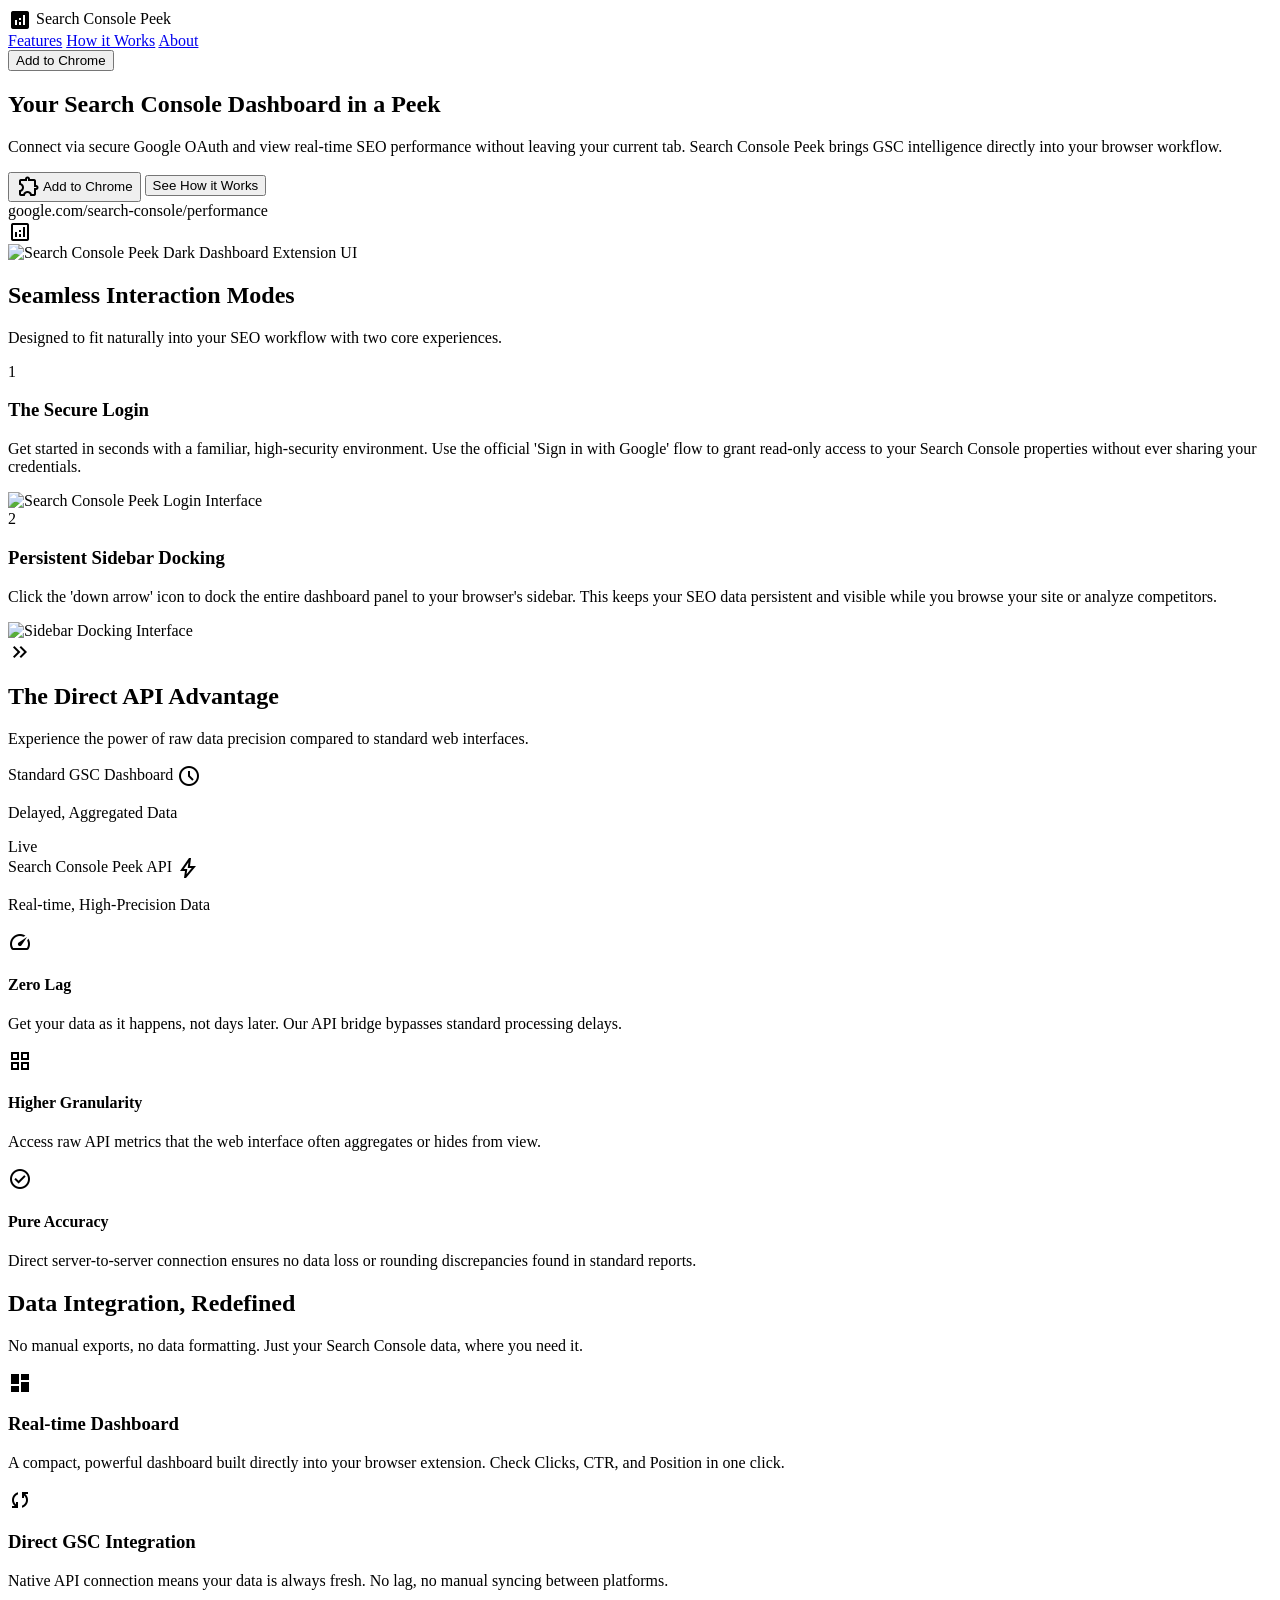
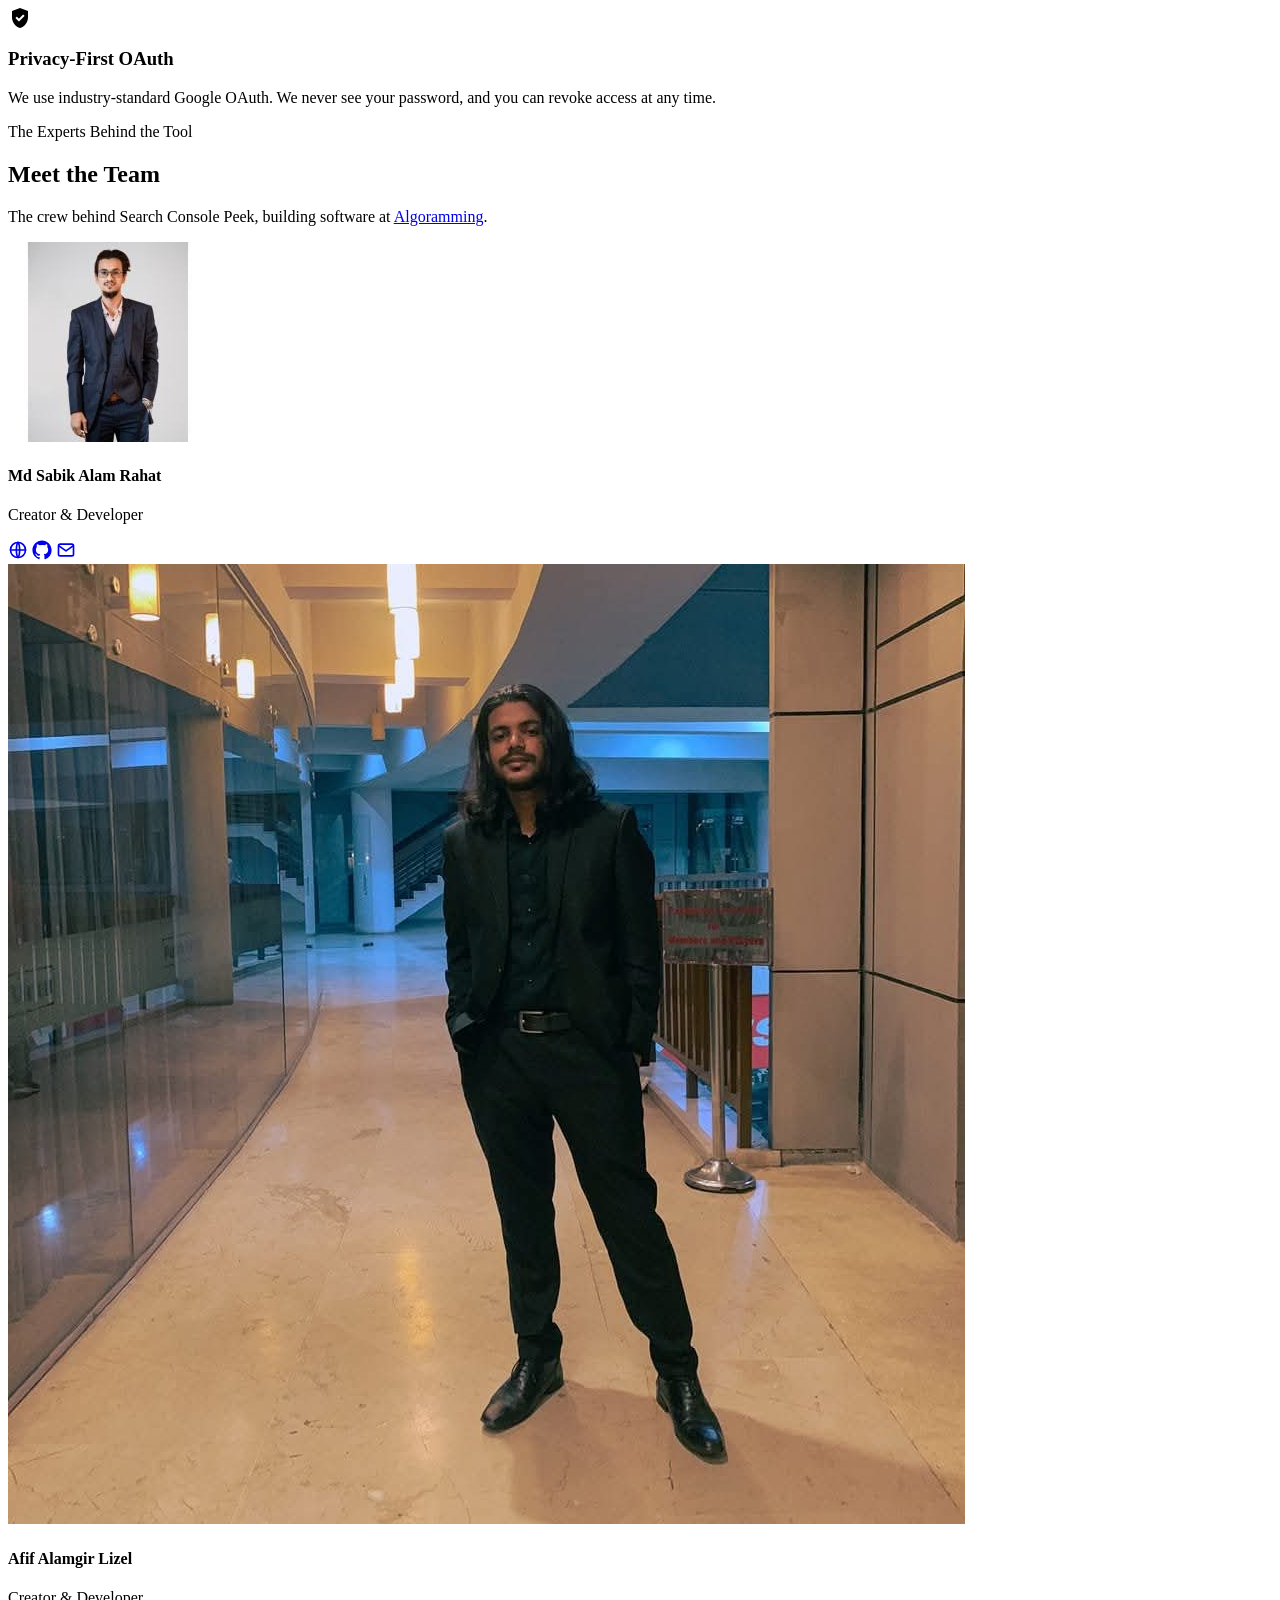
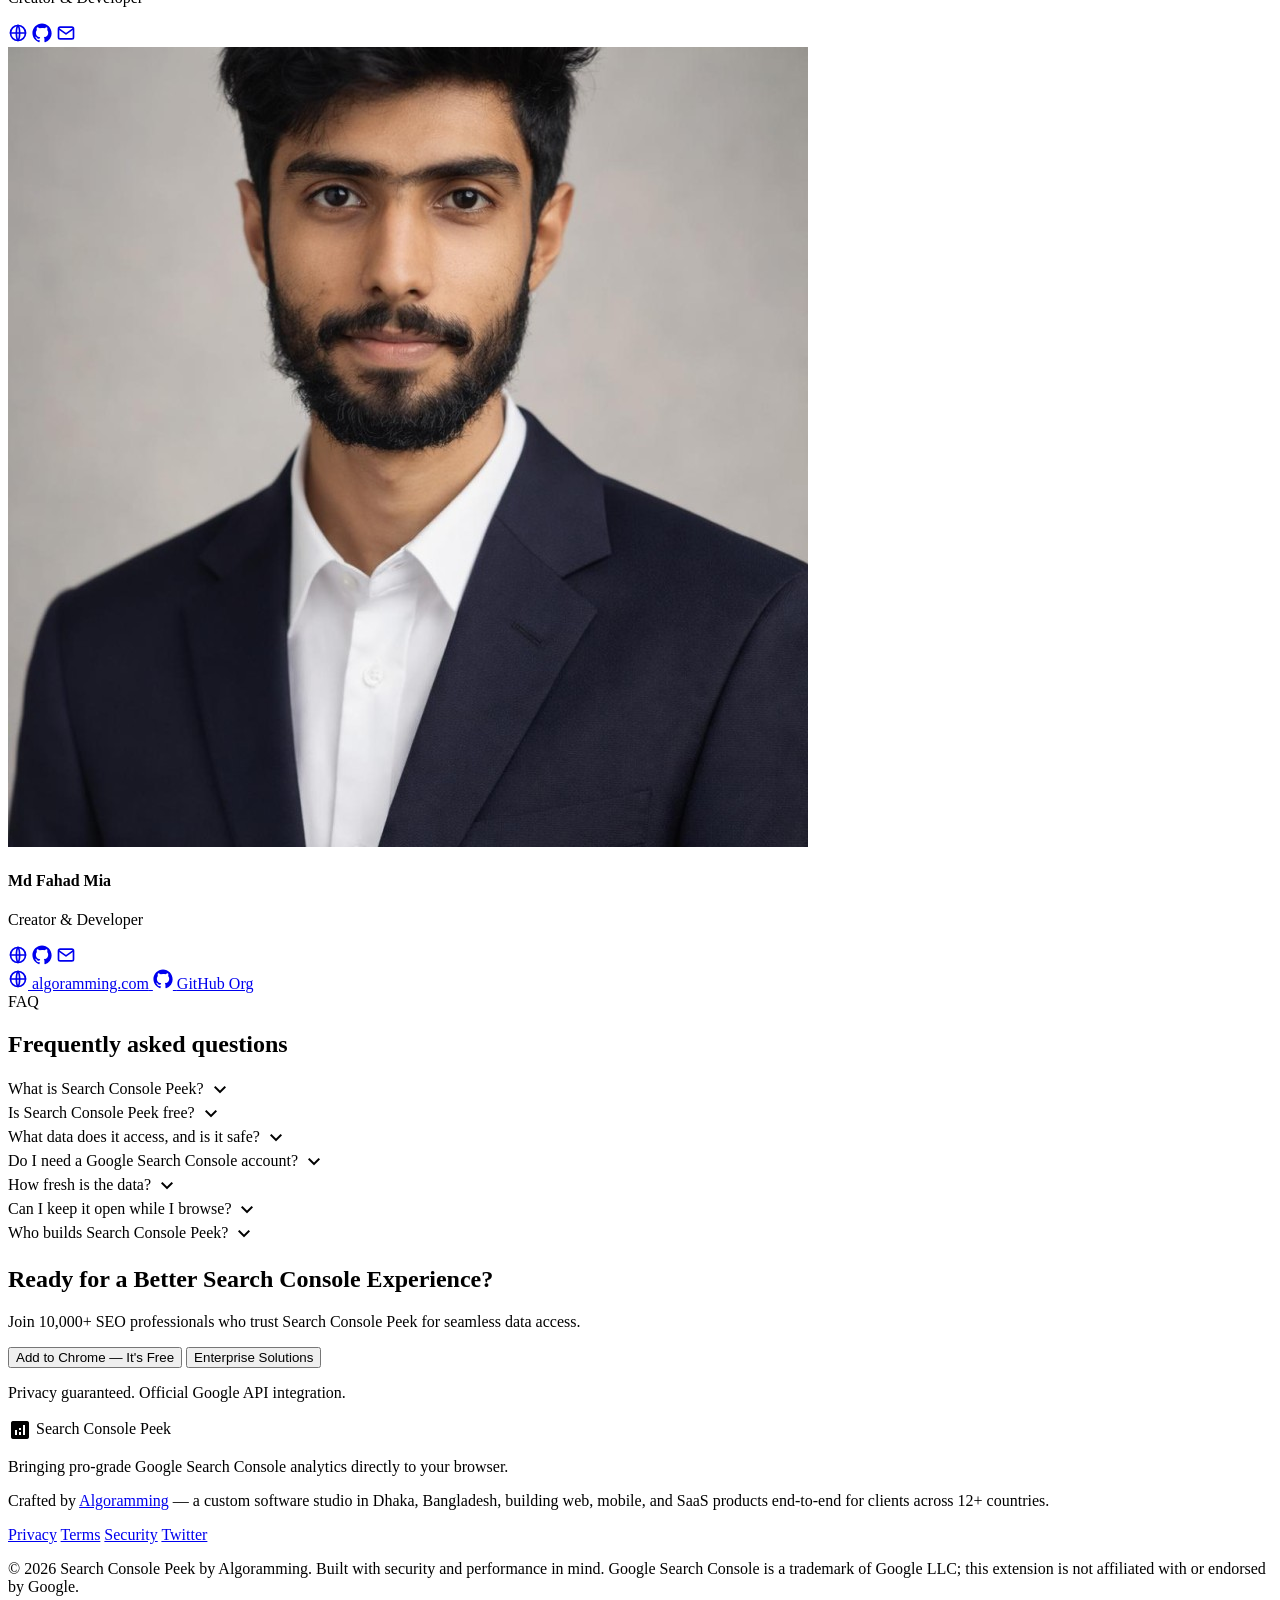
==== web/search-console-peek/index.html @ dc797713 "Add Privacy Policy and Terms & Conditions pages for Search Console Peek extension" ====
<!DOCTYPE html>

<html class="scroll-smooth" lang="en" style=""><head>
<meta charset="utf-8"/>
<meta content="width=device-width, initial-scale=1.0" name="viewport"/>
<title>Search Console Peek - Your SEO Dashboard in an Extension</title>
<link href="assets/favicon.svg" rel="icon" type="image/svg+xml"/>
<link href="assets/favicon.svg" rel="apple-touch-icon"/>

<!-- SEO / GEO: canonical/OG/@id use the production domain below -->
<meta name="description" content="Search Console Peek is a Chrome extension that shows your Google Search Console performance — top queries, pages, trends and period comparisons — in your browser toolbar, without opening Search Console. Built by Algoramming."/>
<meta name="author" content="Algoramming"/>
<link rel="canonical" href="https://extension.algoramming.com/search-console-peek/"/>

<!-- Open Graph -->
<meta property="og:type" content="website"/>
<meta property="og:site_name" content="Search Console Peek"/>
<meta property="og:title" content="Search Console Peek — Google Search Console in your toolbar"/>
<meta property="og:description" content="See your Google Search Console clicks, impressions, top queries, pages and trends — right from your browser, without the round trip. A Chrome extension by Algoramming."/>
<meta property="og:url" content="https://extension.algoramming.com/search-console-peek/"/>
<meta property="og:image" content="https://extension.algoramming.com/search-console-peek/assets/og-image.png"/>
<meta property="og:image:width" content="1200"/>
<meta property="og:image:height" content="630"/>
<meta property="og:image:alt" content="Search Console Peek — a Chrome extension by Algoramming"/>

<!-- Twitter -->
<meta name="twitter:card" content="summary_large_image"/>
<meta name="twitter:title" content="Search Console Peek — Google Search Console in your toolbar"/>
<meta name="twitter:description" content="See your Google Search Console performance right from your browser, without the round trip. A Chrome extension by Algoramming."/>
<meta name="twitter:image" content="https://extension.algoramming.com/search-console-peek/assets/og-image.png"/>

<!-- Structured data (schema.org) for SEO + AI/generative-engine understanding -->
<script type="application/ld+json">
{
  "@context": "https://schema.org",
  "@graph": [
    {
      "@type": "WebSite",
      "@id": "https://extension.algoramming.com/search-console-peek/#website",
      "url": "https://extension.algoramming.com/search-console-peek/",
      "name": "Search Console Peek",
      "description": "A Chrome extension that brings Google Search Console performance into your browser toolbar.",
      "publisher": { "@id": "https://algoramming.com/#organization" },
      "inLanguage": "en"
    },
    {
      "@type": "Organization",
      "@id": "https://algoramming.com/#organization",
      "name": "Algoramming",
      "alternateName": "Algoramming Software Agency",
      "url": "https://algoramming.com",
      "logo": "https://extension.algoramming.com/search-console-peek/assets/favicon.svg",
      "description": "Custom software development studio based in Dhaka, Bangladesh, building web, mobile and SaaS products end-to-end for clients across 12+ countries.",
      "email": "support@algoramming.com",
      "telephone": "+880-1400-629698",
      "foundingLocation": "Dhaka, Bangladesh",
      "areaServed": "Worldwide",
      "address": {
        "@type": "PostalAddress",
        "streetAddress": "House #12, Road #02, Merul Badda, Anandanagar",
        "addressLocality": "Dhaka",
        "postalCode": "1212",
        "addressCountry": "BD"
      },
      "contactPoint": {
        "@type": "ContactPoint",
        "contactType": "customer support",
        "email": "support@algoramming.com",
        "telephone": "+880-1400-629698",
        "areaServed": "Worldwide",
        "availableLanguage": ["en", "bn"]
      },
      "sameAs": ["https://github.com/algoramming", "https://algoramming.com"]
    },
    {
      "@type": "Person",
      "@id": "https://extension.algoramming.com/search-console-peek/#sabik",
      "name": "Md Sabik Alam Rahat",
      "jobTitle": "Creator & Developer",
      "url": "https://algoramming.com",
      "image": "https://extension.algoramming.com/search-console-peek/assets/rahat.png",
      "email": "rahat@algoramming.com",
      "worksFor": { "@id": "https://algoramming.com/#organization" },
      "sameAs": ["https://github.com/sabikrahat", "https://algoramming.com"]
    },
    {
      "@type": "Person",
      "@id": "https://extension.algoramming.com/search-console-peek/#afif",
      "name": "Afif Alamgir Lizel",
      "jobTitle": "Creator & Developer",
      "url": "https://www.afifalamgir.com/",
      "image": "https://extension.algoramming.com/search-console-peek/assets/afif.png",
      "email": "afif.alamgir@gmail.com",
      "worksFor": { "@id": "https://algoramming.com/#organization" },
      "sameAs": ["https://github.com/afif404", "https://www.afifalamgir.com/"]
    },
    {
      "@type": "Person",
      "@id": "https://extension.algoramming.com/search-console-peek/#fahad",
      "name": "Md Fahad Mia",
      "jobTitle": "Creator & Developer",
      "url": "https://fahad.oracrondigital.com",
      "image": "https://extension.algoramming.com/search-console-peek/assets/fahad.png",
      "email": "fahad.wp07@gmail.com",
      "worksFor": { "@id": "https://algoramming.com/#organization" },
      "sameAs": ["https://github.com/fahadewu", "https://fahad.oracrondigital.com"]
    },
    {
      "@type": "WebApplication",
      "@id": "https://extension.algoramming.com/search-console-peek/#app",
      "name": "Search Console Peek",
      "description": "A Chrome extension that shows your Google Search Console performance — clicks, impressions, CTR, position, top queries and pages, trends and period-over-period comparison — in a toolbar popup or Chrome's side panel, using read-only access to the official Search Console API.",
      "applicationCategory": "BrowserApplication",
      "operatingSystem": "Chrome",
      "browserRequirements": "Requires Google Chrome",
      "url": "https://extension.algoramming.com/search-console-peek/",
      "image": "https://extension.algoramming.com/search-console-peek/assets/og-image.png",
      "softwareVersion": "1.0.0",
      "offers": { "@type": "Offer", "price": "0", "priceCurrency": "USD" },
      "featureList": [
        "Top queries and pages",
        "Clicks, impressions, CTR and average position",
        "Performance trend over 7, 28 or 90 days",
        "Current-tab property auto-detection",
        "Period-over-period comparison",
        "Popup and side panel"
      ],
      "author": [
        { "@id": "https://extension.algoramming.com/search-console-peek/#sabik" },
        { "@id": "https://extension.algoramming.com/search-console-peek/#afif" },
        { "@id": "https://extension.algoramming.com/search-console-peek/#fahad" }
      ],
      "publisher": { "@id": "https://algoramming.com/#organization" },
      "isAccessibleForFree": true
    }
  ]
}
</script>

<link href="https://fonts.googleapis.com" rel="preconnect"/>
<link crossorigin="" href="https://fonts.gstatic.com" rel="preconnect"/>
<link href="https://fonts.googleapis.com/css2?family=Hanken+Grotesk:ital,wght@0,100..900;1,100..900&amp;display=swap" rel="stylesheet"/>
<link href="https://fonts.googleapis.com/css2?family=Material+Symbols+Outlined:wght,FILL@100..700,0..1&amp;display=swap" rel="stylesheet"/>
<script src="https://cdn.tailwindcss.com?plugins=forms,container-queries"></script>
<script id="tailwind-config">
      tailwind.config = {
        darkMode: "class",
        theme: {
          extend: {
            "colors": {
                    "primary-fixed": "#d8e2ff",
                    "surface-container-high": "#e5e8ee",
                    "tertiary-container": "#008939",
                    "on-tertiary-container": "#ffffff",
                    "tertiary": "#006d2c",
                    "surface-container-low": "#f1f4fa",
                    "primary-fixed-dim": "#adc7ff",
                    "outline-variant": "#c1c6d6",
                    "error-container": "#ffdad6",
                    "secondary-fixed-dim": "#aec7f5",
                    "tertiary-fixed-dim": "#6ddd81",
                    "on-tertiary-fixed-variant": "#005320",
                    "on-secondary-container": "#405880",
                    "inverse-surface": "#2d3135",
                    "on-error-container": "#93000a",
                    "inverse-on-surface": "#eef1f7",
                    "surface-container-highest": "#dfe3e8",
                    "on-surface-variant": "#414754",
                    "on-background": "#181c20",
                    "on-secondary-fixed-variant": "#2e476e",
                    "secondary-fixed": "#d6e3ff",
                    "surface-bright": "#f7f9ff",
                    "on-error": "#ffffff",
                    "on-primary-fixed-variant": "#004493",
                    "on-primary-container": "#ffffff",
                    "tertiary-fixed": "#89fa9b",
                    "on-tertiary": "#ffffff",
                    "surface": "#f7f9ff",
                    "on-secondary": "#ffffff",
                    "surface-container-lowest": "#ffffff",
                    "on-primary-fixed": "#001a41",
                    "primary-container": "#1a73e8",
                    "surface-variant": "#dfe3e8",
                    "outline": "#727785",
                    "surface-dim": "#d7dae0",
                    "secondary": "#465f87",
                    "secondary-container": "#b7d0fe",
                    "on-primary": "#ffffff",
                    "primary": "#005bbf",
                    "error": "#ba1a1a",
                    "background": "#f7f9ff",
                    "surface-container": "#ebeef4",
                    "surface-tint": "#005bc0",
                    "on-secondary-fixed": "#001b3c",
                    "inverse-primary": "#adc7ff",
                    "on-surface": "#181c20",
                    "on-tertiary-fixed": "#002108"
            },
            "borderRadius": {
                    "DEFAULT": "0.25rem",
                    "lg": "0.5rem",
                    "xl": "0.75rem",
                    "full": "9999px"
            },
            "spacing": {
                    "container-max": "1280px",
                    "margin-desktop": "40px",
                    "stack-md": "16px",
                    "gutter": "24px",
                    "stack-lg": "32px",
                    "stack-sm": "8px",
                    "margin-mobile": "16px",
                    "base": "8px"
            },
            "fontFamily": {
                    "headline-lg-mobile": ["Hanken Grotesk"],
                    "headline-lg": ["Hanken Grotesk"],
                    "body-lg": ["Hanken Grotesk"],
                    "display-lg": ["Hanken Grotesk"],
                    "label-sm": ["Hanken Grotesk"],
                    "body-md": ["Hanken Grotesk"],
                    "headline-md": ["Hanken Grotesk"],
                    "label-md": ["Hanken Grotesk"]
            },
            "fontSize": {
                    "headline-lg-mobile": ["24px", {"lineHeight": "32px", "fontWeight": "600"}],
                    "headline-lg": ["32px", {"lineHeight": "40px", "fontWeight": "600"}],
                    "body-lg": ["18px", {"lineHeight": "28px", "fontWeight": "400"}],
                    "display-lg": ["56px", {"lineHeight": "64px", "letterSpacing": "-0.02em", "fontWeight": "700"}],
                    "label-sm": ["12px", {"lineHeight": "16px", "fontWeight": "600"}],
                    "body-md": ["16px", {"lineHeight": "24px", "fontWeight": "400"}],
                    "headline-md": ["24px", {"lineHeight": "32px", "fontWeight": "600"}],
                    "label-md": ["14px", {"lineHeight": "20px", "letterSpacing": "0.01em", "fontWeight": "500"}]
            }
          },
        },
      }
    </script>
<style>
        .material-symbols-outlined {
            font-variation-settings: 'FILL' 0, 'wght' 400, 'GRAD' 0, 'opsz' 24;
            display: inline-block;
            vertical-align: middle;
        }
        .extension-shadow {
            box-shadow: 0px 4px 12px rgba(0,0,0,0.05);
        }
        .glass-header {
            backdrop-filter: blur(8px);
        }
        .dark-ui-mockup {
            background-color: #0d1117;
            color: #c9d1d9;
        }
        summary::-webkit-details-marker { display: none; }
        summary { list-style: none; }
        .faq-chevron { transition: transform .2s ease; }
        details[open] .faq-chevron { transform: rotate(180deg); }
    </style>
</head>
<body class="bg-background text-on-background font-body-md">
<!-- TopNavBar -->
<header class="fixed top-0 w-full z-50 bg-surface/80 dark:bg-surface-dim/80 backdrop-blur-md border-b border-outline-variant dark:border-outline shadow-sm">
<div class="max-w-container-max mx-auto px-margin-desktop flex items-center justify-between h-16">
<div class="flex items-center gap-2">
<span class="material-symbols-outlined text-primary text-headline-md" style='font-variation-settings: "FILL" 1;'>analytics</span>
<span class="font-headline-md text-headline-md font-bold text-primary dark:text-primary-fixed-dim">Search Console Peek</span>
</div>
<nav class="hidden md:flex items-center gap-gutter">
<a class="font-label-md text-label-md text-on-surface-variant dark:text-on-secondary-container hover:text-primary dark:hover:text-primary-fixed-dim transition-colors duration-200" href="#features">Features</a>
<a class="font-label-md text-label-md text-on-surface-variant dark:text-on-secondary-container hover:text-primary dark:hover:text-primary-fixed-dim transition-colors duration-200" href="#how-it-works">How it Works</a>
<a class="font-label-md text-label-md text-on-surface-variant dark:text-on-secondary-container hover:text-primary dark:hover:text-primary-fixed-dim transition-colors duration-200" href="#about">About</a>
</nav>
<button class="bg-primary text-on-primary font-label-md text-label-md px-6 py-2 rounded-lg active:scale-95 transition-transform hover:shadow-md">
                Add to Chrome
            </button>
</div>
</header>
<main class="pt-16">
<!-- Hero Section -->
<section class="relative overflow-hidden pt-24 pb-32 md:pt-32 md:pb-40">
<div class="max-w-container-max mx-auto px-margin-desktop grid grid-cols-1 lg:grid-cols-2 gap-gutter items-center">
<div class="z-10 text-center lg:text-left">
<h1 class="font-display-lg text-display-lg mb-stack-md text-on-surface leading-tight">
                        Your Search Console <span class="text-primary">Dashboard in a Peek</span>
</h1>
<p class="font-body-lg text-body-lg text-on-surface-variant mb-stack-lg max-w-xl mx-auto lg:mx-0">
                        Connect via secure Google OAuth and view real-time SEO performance without leaving your current tab. Search Console Peek brings GSC intelligence directly into your browser workflow.
                    </p>
<div class="flex flex-col sm:flex-row gap-4 justify-center lg:justify-start">
<button class="flex items-center justify-center gap-2 bg-primary text-on-primary px-8 py-4 rounded-lg font-headline-md text-headline-md hover:bg-primary/90 transition-all shadow-lg active:scale-95">
<span class="material-symbols-outlined">extension</span>
                            Add to Chrome
                        </button>
<button class="flex items-center justify-center gap-2 border-2 border-primary text-primary px-8 py-4 rounded-lg font-headline-md text-headline-md hover:bg-primary/5 transition-all active:scale-95">
                            See How it Works
                        </button>
</div>
</div>
<div class="relative mt-12 lg:mt-0 flex justify-center">
<!-- Browser & Extension UI Mockup -->
<div class="relative z-10 w-full max-w-[480px] aspect-[4/5] bg-white rounded-xl shadow-2xl border border-outline-variant overflow-hidden">
<!-- Browser Header -->
<div class="h-10 bg-surface-container-high border-b border-outline-variant flex items-center px-4 gap-2">
<div class="flex gap-1.5">
<div class="w-3 h-3 rounded-full bg-[#ff5f56]"></div>
<div class="w-3 h-3 rounded-full bg-[#ffbd2e]"></div>
<div class="w-3 h-3 rounded-full bg-[#27c93f]"></div>
</div>
<div class="flex-grow bg-white h-6 rounded px-2 text-[10px] flex items-center text-on-surface-variant truncate mx-4">
                                google.com/search-console/performance
                            </div>
<div class="flex items-center gap-2">
<div class="w-6 h-6 rounded bg-primary-container text-primary flex items-center justify-center">
<span class="material-symbols-outlined text-[14px]">analytics</span>
</div>
</div>
</div>
<!-- Extension UI Rendered inside mockup -->
<div class="p-4 h-full bg-[#0d1117] overflow-hidden">
<img alt="Search Console Peek Dark Dashboard Extension UI" class="w-full h-auto rounded-lg shadow-inner" src="https://lh3.googleusercontent.com/aida-public/[base64]"/>
</div>
</div>
<!-- Decorative Background element -->
<div class="absolute -top-10 -right-10 w-80 h-80 bg-primary/10 rounded-full blur-3xl"></div>
</div>
</div>
</section>
<!-- Interaction Modes / How It Works -->
<section class="py-24 bg-surface-container-lowest" id="how-it-works">
<div class="max-w-container-max mx-auto px-margin-desktop">
<div class="text-center mb-16">
<h2 class="font-headline-lg text-headline-lg mb-stack-sm text-on-surface">Seamless Interaction Modes</h2>
<p class="text-on-surface-variant max-w-2xl mx-auto">Designed to fit naturally into your SEO workflow with two core experiences.</p>
</div>
<div class="grid grid-cols-1 lg:grid-cols-2 gap-gutter">
<!-- Mode 1: Login -->
<div class="bg-white border border-outline-variant rounded-2xl overflow-hidden shadow-sm flex flex-col">
<div class="p-8 flex-grow">
<div class="flex items-center gap-3 mb-4">
<div class="w-10 h-10 rounded-full bg-primary-container flex items-center justify-center font-bold text-white">1</div>
<h3 class="font-headline-md text-headline-md">The Secure Login</h3>
</div>
<p class="text-on-surface-variant mb-8">Get started in seconds with a familiar, high-security environment. Use the official 'Sign in with Google' flow to grant read-only access to your Search Console properties without ever sharing your credentials.</p>
<div class="bg-[#0d1117] p-6 rounded-xl border border-outline-variant/30">
<img alt="Search Console Peek Login Interface" class="w-full max-w-[280px] mx-auto rounded shadow-lg" src="https://lh3.googleusercontent.com/aida-public/[base64]"/>
</div>
</div>
</div>
<!-- Mode 2: Sidebar -->
<div class="bg-white border border-outline-variant rounded-2xl overflow-hidden shadow-sm flex flex-col">
<div class="p-8 flex-grow">
<div class="flex items-center gap-3 mb-4">
<div class="w-10 h-10 rounded-full bg-primary-container flex items-center justify-center font-bold text-white">2</div>
<h3 class="font-headline-md text-headline-md">Persistent Sidebar Docking</h3>
</div>
<p class="text-on-surface-variant mb-8">Click the 'down arrow' icon to dock the entire dashboard panel to your browser's sidebar. This keeps your SEO data persistent and visible while you browse your site or analyze competitors.</p>
<div class="bg-[#0d1117] p-6 rounded-xl border border-outline-variant/30 relative">
<img alt="Sidebar Docking Interface" class="w-full h-auto object-cover rounded shadow-lg max-h-[160px]" src="https://lh3.googleusercontent.com/aida-public/[base64]"/>
<div class="absolute top-8 right-8 animate-pulse">
<span class="material-symbols-outlined text-primary-fixed-dim text-3xl">keyboard_double_arrow_right</span>
</div>
</div>
</div>
</div>
</div>
</div>
</section><section class="py-24 bg-background" id="api-advantage">
<div class="max-w-container-max mx-auto px-margin-desktop">
<div class="text-center mb-16">
<h2 class="font-headline-lg text-headline-lg mb-stack-sm text-on-surface">The Direct API Advantage</h2>
<p class="text-on-surface-variant max-w-2xl mx-auto">Experience the power of raw data precision compared to standard web interfaces.</p>
</div>
<div class="grid grid-cols-1 lg:grid-cols-2 gap-gutter items-center">
<!-- Comparison Cards -->
<div class="grid grid-cols-1 gap-4">
<!-- Standard GSC -->
<div class="p-6 rounded-xl border border-outline-variant bg-surface-container-high opacity-60 grayscale">
<div class="flex justify-between items-center mb-4">
<span class="font-label-sm uppercase tracking-wider text-on-surface-variant">Standard GSC Dashboard</span>
<span class="material-symbols-outlined text-on-surface-variant">schedule</span>
</div>
<div class="h-2 bg-outline-variant rounded-full w-3/4 mb-2"></div>
<div class="h-2 bg-outline-variant rounded-full w-1/2"></div>
<p class="mt-4 text-label-sm text-on-surface-variant">Delayed, Aggregated Data</p>
</div>
<!-- Search Console Peek -->
<div class="p-6 rounded-xl border-2 border-primary bg-white shadow-xl relative overflow-hidden">
<div class="absolute top-0 right-0 bg-primary text-on-primary px-3 py-1 text-[10px] font-bold uppercase">Live</div>
<div class="flex justify-between items-center mb-4">
<span class="font-label-sm uppercase tracking-wider text-primary font-bold">Search Console Peek API</span>
<span class="material-symbols-outlined text-tertiary animate-pulse">bolt</span>
</div>
<div class="h-2 bg-primary/20 rounded-full w-full mb-2">
<div class="h-full bg-primary rounded-full w-full"></div>
</div>
<div class="h-2 bg-primary/20 rounded-full w-3/4">
<div class="h-full bg-tertiary rounded-full w-3/4"></div>
</div>
<p class="mt-4 text-label-sm text-primary font-bold">Real-time, High-Precision Data</p>
</div>
</div>
<!-- Bullet Points -->
<div class="flex flex-col gap-8">
<div class="flex gap-4">
<div class="w-10 h-10 rounded-full bg-tertiary/10 text-tertiary flex-shrink-0 flex items-center justify-center">
<span class="material-symbols-outlined">speed</span>
</div>
<div>
<h4 class="font-headline-sm text-headline-sm mb-1">Zero Lag</h4>
<p class="text-on-surface-variant">Get your data as it happens, not days later. Our API bridge bypasses standard processing delays.</p>
</div>
</div>
<div class="flex gap-4">
<div class="w-10 h-10 rounded-full bg-tertiary/10 text-tertiary flex-shrink-0 flex items-center justify-center">
<span class="material-symbols-outlined">grid_view</span>
</div>
<div>
<h4 class="font-headline-sm text-headline-sm mb-1">Higher Granularity</h4>
<p class="text-on-surface-variant">Access raw API metrics that the web interface often aggregates or hides from view.</p>
</div>
</div>
<div class="flex gap-4">
<div class="w-10 h-10 rounded-full bg-tertiary/10 text-tertiary flex-shrink-0 flex items-center justify-center">
<span class="material-symbols-outlined">check_circle</span>
</div>
<div>
<h4 class="font-headline-sm text-headline-sm mb-1">Pure Accuracy</h4>
<p class="text-on-surface-variant">Direct server-to-server connection ensures no data loss or rounding discrepancies found in standard reports.</p>
</div>
</div>
</div>
</div>
</div>
</section>
<!-- Feature Focus -->
<section class="py-24" id="features">
<div class="max-w-container-max mx-auto px-margin-desktop">
<div class="text-center mb-16">
<h2 class="font-headline-lg text-headline-lg mb-stack-sm text-on-surface">Data Integration, Redefined</h2>
<p class="text-on-surface-variant max-w-2xl mx-auto">No manual exports, no data formatting. Just your Search Console data, where you need it.</p>
</div>
<div class="grid grid-cols-1 md:grid-cols-3 gap-gutter">
<!-- Feature 1 -->
<div class="p-stack-lg bg-white border border-outline-variant rounded-xl hover:shadow-lg transition-all group">
<div class="w-12 h-12 bg-primary/10 text-primary rounded-lg flex items-center justify-center mb-stack-md group-hover:bg-primary group-hover:text-on-primary transition-colors">
<span class="material-symbols-outlined" style='font-variation-settings: "FILL" 1;'>dashboard</span>
</div>
<h3 class="font-headline-md text-headline-md mb-2">Real-time Dashboard</h3>
<p class="text-on-surface-variant font-body-md">A compact, powerful dashboard built directly into your browser extension. Check Clicks, CTR, and Position in one click.</p>
</div>
<!-- Feature 2 -->
<div class="p-stack-lg bg-white border border-outline-variant rounded-xl hover:shadow-lg transition-all group">
<div class="w-12 h-12 bg-primary/10 text-primary rounded-lg flex items-center justify-center mb-stack-md group-hover:bg-primary group-hover:text-on-primary transition-colors">
<span class="material-symbols-outlined" style='font-variation-settings: "FILL" 1;'>sync</span>
</div>
<h3 class="font-headline-md text-headline-md mb-2">Direct GSC Integration</h3>
<p class="text-on-surface-variant font-body-md">Native API connection means your data is always fresh. No lag, no manual syncing between platforms.</p>
</div>
<!-- Feature 3 -->
<div class="p-stack-lg bg-white border border-outline-variant rounded-xl hover:shadow-lg transition-all group">
<div class="w-12 h-12 bg-primary/10 text-primary rounded-lg flex items-center justify-center mb-stack-md group-hover:bg-primary group-hover:text-on-primary transition-colors">
<span class="material-symbols-outlined" style='font-variation-settings: "FILL" 1;'>verified_user</span>
</div>
<h3 class="font-headline-md text-headline-md mb-2">Privacy-First OAuth</h3>
<p class="text-on-surface-variant font-body-md">We use industry-standard Google OAuth. We never see your password, and you can revoke access at any time.</p>
</div>
</div>
</div>
</section>
<!-- Meet the Team -->
<section class="py-24 bg-surface-container-low" id="about">
<div class="max-w-container-max mx-auto px-margin-desktop">
<div class="bg-white rounded-3xl p-12 md:p-20 border border-outline-variant shadow-sm">
<div class="text-center mb-12">
<span class="text-primary font-label-md uppercase tracking-wider mb-2 block">The Experts Behind the Tool</span>
<h2 class="font-headline-lg text-headline-lg">Meet the Team</h2>
<p class="text-on-surface-variant max-w-2xl mx-auto mt-3">The crew behind Search Console Peek, building software at <a class="text-primary hover:underline" href="https://algoramming.com" target="_blank" rel="noopener">Algoramming</a>.</p>
</div>
<div class="grid grid-cols-1 md:grid-cols-3 gap-12">
<!-- Person 1 -->
<div class="text-center">
<div class="w-40 h-40 mx-auto rounded-2xl overflow-hidden border-4 border-surface shadow-md mb-6">
<img alt="Md Sabik Alam Rahat — Creator and Developer of Search Console Peek at Algoramming" class="w-full h-full object-cover" src="assets/rahat.png"/>
</div>
<h4 class="font-headline-md text-headline-md">Md Sabik Alam Rahat</h4>
<p class="text-primary font-label-sm uppercase mb-3">Creator &amp; Developer</p>
<div class="flex justify-center gap-5 text-on-surface-variant">
<a class="hover:text-primary transition-colors" href="https://algoramming.com" target="_blank" rel="noopener" title="Portfolio"><svg viewBox="0 0 24 24" fill="none" stroke="currentColor" stroke-width="2" stroke-linecap="round" width="20" height="20" aria-hidden="true"><circle cx="12" cy="12" r="9"/><path d="M3 12h18"/><path d="M12 3c2.6 2.7 2.6 15.3 0 18M12 3c-2.6 2.7-2.6 15.3 0 18"/></svg></a>
<a class="hover:text-primary transition-colors" href="https://github.com/sabikrahat" target="_blank" rel="noopener" title="GitHub"><svg viewBox="0 0 24 24" fill="currentColor" width="20" height="20" aria-hidden="true"><path d="M12 .5C5.73.5.5 5.74.5 12.04c0 5.1 3.29 9.41 7.86 10.94.58.11.79-.25.79-.56 0-.28-.01-1.02-.02-2-3.2.7-3.88-1.54-3.88-1.54-.52-1.33-1.28-1.69-1.28-1.69-1.05-.72.08-.71.08-.71 1.16.08 1.77 1.2 1.77 1.2 1.03 1.77 2.7 1.26 3.36.96.1-.75.4-1.26.73-1.55-2.55-.29-5.24-1.28-5.24-5.69 0-1.26.45-2.29 1.19-3.1-.12-.29-.52-1.46.11-3.05 0 0 .97-.31 3.18 1.18a11.1 11.1 0 0 1 2.9-.39c.98 0 1.97.13 2.9.39 2.2-1.49 3.17-1.18 3.17-1.18.63 1.59.23 2.76.11 3.05.74.81 1.19 1.84 1.19 3.1 0 4.42-2.69 5.39-5.25 5.68.41.36.78 1.06.78 2.14 0 1.55-.01 2.8-.01 3.18 0 .31.21.68.8.56A10.56 10.56 0 0 0 23.5 12.04C23.5 5.74 18.27.5 12 .5z"/></svg></a>
<a class="hover:text-primary transition-colors" href="mailto:rahat@algoramming.com" title="Email"><svg viewBox="0 0 24 24" fill="none" stroke="currentColor" stroke-width="2" stroke-linecap="round" stroke-linejoin="round" width="20" height="20" aria-hidden="true"><rect x="3" y="5" width="18" height="14" rx="2"/><path d="m3.5 7 8.5 6 8.5-6"/></svg></a>
</div>
</div>
<!-- Person 2 -->
<div class="text-center">
<div class="w-40 h-40 mx-auto rounded-2xl overflow-hidden border-4 border-surface shadow-md mb-6">
<img alt="Afif Alamgir Lizel — Creator and Developer of Search Console Peek at Algoramming" class="w-full h-full object-cover" src="assets/afif.png"/>
</div>
<h4 class="font-headline-md text-headline-md">Afif Alamgir Lizel</h4>
<p class="text-primary font-label-sm uppercase mb-3">Creator &amp; Developer</p>
<div class="flex justify-center gap-5 text-on-surface-variant">
<a class="hover:text-primary transition-colors" href="https://www.afifalamgir.com/" target="_blank" rel="noopener" title="Portfolio"><svg viewBox="0 0 24 24" fill="none" stroke="currentColor" stroke-width="2" stroke-linecap="round" width="20" height="20" aria-hidden="true"><circle cx="12" cy="12" r="9"/><path d="M3 12h18"/><path d="M12 3c2.6 2.7 2.6 15.3 0 18M12 3c-2.6 2.7-2.6 15.3 0 18"/></svg></a>
<a class="hover:text-primary transition-colors" href="https://github.com/afif404" target="_blank" rel="noopener" title="GitHub"><svg viewBox="0 0 24 24" fill="currentColor" width="20" height="20" aria-hidden="true"><path d="M12 .5C5.73.5.5 5.74.5 12.04c0 5.1 3.29 9.41 7.86 10.94.58.11.79-.25.79-.56 0-.28-.01-1.02-.02-2-3.2.7-3.88-1.54-3.88-1.54-.52-1.33-1.28-1.69-1.28-1.69-1.05-.72.08-.71.08-.71 1.16.08 1.77 1.2 1.77 1.2 1.03 1.77 2.7 1.26 3.36.96.1-.75.4-1.26.73-1.55-2.55-.29-5.24-1.28-5.24-5.69 0-1.26.45-2.29 1.19-3.1-.12-.29-.52-1.46.11-3.05 0 0 .97-.31 3.18 1.18a11.1 11.1 0 0 1 2.9-.39c.98 0 1.97.13 2.9.39 2.2-1.49 3.17-1.18 3.17-1.18.63 1.59.23 2.76.11 3.05.74.81 1.19 1.84 1.19 3.1 0 4.42-2.69 5.39-5.25 5.68.41.36.78 1.06.78 2.14 0 1.55-.01 2.8-.01 3.18 0 .31.21.68.8.56A10.56 10.56 0 0 0 23.5 12.04C23.5 5.74 18.27.5 12 .5z"/></svg></a>
<a class="hover:text-primary transition-colors" href="mailto:afif.alamgir@gmail.com" title="Email"><svg viewBox="0 0 24 24" fill="none" stroke="currentColor" stroke-width="2" stroke-linecap="round" stroke-linejoin="round" width="20" height="20" aria-hidden="true"><rect x="3" y="5" width="18" height="14" rx="2"/><path d="m3.5 7 8.5 6 8.5-6"/></svg></a>
</div>
</div>
<!-- Person 3 -->
<div class="text-center">
<div class="w-40 h-40 mx-auto rounded-2xl overflow-hidden border-4 border-surface shadow-md mb-6">
<img alt="Md Fahad Mia — Creator and Developer of Search Console Peek at Algoramming" class="w-full h-full object-cover" src="assets/fahad.png"/>
</div>
<h4 class="font-headline-md text-headline-md">Md Fahad Mia</h4>
<p class="text-primary font-label-sm uppercase mb-3">Creator &amp; Developer</p>
<div class="flex justify-center gap-5 text-on-surface-variant">
<a class="hover:text-primary transition-colors" href="https://fahad.oracrondigital.com" target="_blank" rel="noopener" title="Portfolio"><svg viewBox="0 0 24 24" fill="none" stroke="currentColor" stroke-width="2" stroke-linecap="round" width="20" height="20" aria-hidden="true"><circle cx="12" cy="12" r="9"/><path d="M3 12h18"/><path d="M12 3c2.6 2.7 2.6 15.3 0 18M12 3c-2.6 2.7-2.6 15.3 0 18"/></svg></a>
<a class="hover:text-primary transition-colors" href="https://github.com/fahadewu" target="_blank" rel="noopener" title="GitHub"><svg viewBox="0 0 24 24" fill="currentColor" width="20" height="20" aria-hidden="true"><path d="M12 .5C5.73.5.5 5.74.5 12.04c0 5.1 3.29 9.41 7.86 10.94.58.11.79-.25.79-.56 0-.28-.01-1.02-.02-2-3.2.7-3.88-1.54-3.88-1.54-.52-1.33-1.28-1.69-1.28-1.69-1.05-.72.08-.71.08-.71 1.16.08 1.77 1.2 1.77 1.2 1.03 1.77 2.7 1.26 3.36.96.1-.75.4-1.26.73-1.55-2.55-.29-5.24-1.28-5.24-5.69 0-1.26.45-2.29 1.19-3.1-.12-.29-.52-1.46.11-3.05 0 0 .97-.31 3.18 1.18a11.1 11.1 0 0 1 2.9-.39c.98 0 1.97.13 2.9.39 2.2-1.49 3.17-1.18 3.17-1.18.63 1.59.23 2.76.11 3.05.74.81 1.19 1.84 1.19 3.1 0 4.42-2.69 5.39-5.25 5.68.41.36.78 1.06.78 2.14 0 1.55-.01 2.8-.01 3.18 0 .31.21.68.8.56A10.56 10.56 0 0 0 23.5 12.04C23.5 5.74 18.27.5 12 .5z"/></svg></a>
<a class="hover:text-primary transition-colors" href="mailto:fahad.wp07@gmail.com" title="Email"><svg viewBox="0 0 24 24" fill="none" stroke="currentColor" stroke-width="2" stroke-linecap="round" stroke-linejoin="round" width="20" height="20" aria-hidden="true"><rect x="3" y="5" width="18" height="14" rx="2"/><path d="m3.5 7 8.5 6 8.5-6"/></svg></a>
</div>
</div>
</div>
<div class="mt-12 pt-8 border-t border-outline-variant flex justify-center gap-8">
<a class="flex items-center gap-2 text-on-surface-variant hover:text-primary transition-colors" href="https://algoramming.com" target="_blank" rel="noopener">
<svg viewBox="0 0 24 24" fill="none" stroke="currentColor" stroke-width="2" stroke-linecap="round" width="20" height="20" aria-hidden="true"><circle cx="12" cy="12" r="9"/><path d="M3 12h18"/><path d="M12 3c2.6 2.7 2.6 15.3 0 18M12 3c-2.6 2.7-2.6 15.3 0 18"/></svg>
<span class="font-label-md">algoramming.com</span>
</a>
<a class="flex items-center gap-2 text-on-surface-variant hover:text-primary transition-colors" href="https://github.com/algoramming" target="_blank" rel="noopener">
<svg viewBox="0 0 24 24" fill="currentColor" width="20" height="20" aria-hidden="true"><path d="M12 .5C5.73.5.5 5.74.5 12.04c0 5.1 3.29 9.41 7.86 10.94.58.11.79-.25.79-.56 0-.28-.01-1.02-.02-2-3.2.7-3.88-1.54-3.88-1.54-.52-1.33-1.28-1.69-1.28-1.69-1.05-.72.08-.71.08-.71 1.16.08 1.77 1.2 1.77 1.2 1.03 1.77 2.7 1.26 3.36.96.1-.75.4-1.26.73-1.55-2.55-.29-5.24-1.28-5.24-5.69 0-1.26.45-2.29 1.19-3.1-.12-.29-.52-1.46.11-3.05 0 0 .97-.31 3.18 1.18a11.1 11.1 0 0 1 2.9-.39c.98 0 1.97.13 2.9.39 2.2-1.49 3.17-1.18 3.17-1.18.63 1.59.23 2.76.11 3.05.74.81 1.19 1.84 1.19 3.1 0 4.42-2.69 5.39-5.25 5.68.41.36.78 1.06.78 2.14 0 1.55-.01 2.8-.01 3.18 0 .31.21.68.8.56A10.56 10.56 0 0 0 23.5 12.04C23.5 5.74 18.27.5 12 .5z"/></svg>
<span class="font-label-md">GitHub Org</span>
</a>
</div>
</div>
</div>
</section>
<!-- FAQ Section -->
<section class="py-24 bg-surface-container-lowest border-t border-outline-variant" id="faq">
<div class="max-w-3xl mx-auto px-margin-desktop">
<div class="text-center mb-12">
<span class="text-primary font-label-md uppercase tracking-wider">FAQ</span>
<h2 class="font-headline-lg text-headline-lg mt-2 text-on-surface">Frequently asked questions</h2>
</div>
<div class="flex flex-col gap-3">
<details class="group bg-white border border-outline-variant rounded-xl px-6 py-4">
<summary class="flex justify-between items-center gap-4 cursor-pointer font-headline-sm text-headline-sm text-on-surface">
<span>What is Search Console Peek?</span>
<span class="material-symbols-outlined faq-chevron text-on-surface-variant">expand_more</span>
</summary>
<p class="text-on-surface-variant text-body-md mt-3">Search Console Peek is a Chrome extension that shows your Google Search Console performance — clicks, impressions, CTR, position, top queries and pages, trends and period-over-period comparisons — in a toolbar popup or Chrome's side panel, without opening Search Console.</p>
</details>
<details class="group bg-white border border-outline-variant rounded-xl px-6 py-4">
<summary class="flex justify-between items-center gap-4 cursor-pointer font-headline-sm text-headline-sm text-on-surface">
<span>Is Search Console Peek free?</span>
<span class="material-symbols-outlined faq-chevron text-on-surface-variant">expand_more</span>
</summary>
<p class="text-on-surface-variant text-body-md mt-3">Yes. Search Console Peek is free to install and use.</p>
</details>
<details class="group bg-white border border-outline-variant rounded-xl px-6 py-4">
<summary class="flex justify-between items-center gap-4 cursor-pointer font-headline-sm text-headline-sm text-on-surface">
<span>What data does it access, and is it safe?</span>
<span class="material-symbols-outlined faq-chevron text-on-surface-variant">expand_more</span>
</summary>
<p class="text-on-surface-variant text-body-md mt-3">It uses read-only access to your own Search Console properties through Google's official sign-in. It never sees your password, your data stays in Google, and you can revoke access at any time from your Google Account permissions.</p>
</details>
<details class="group bg-white border border-outline-variant rounded-xl px-6 py-4">
<summary class="flex justify-between items-center gap-4 cursor-pointer font-headline-sm text-headline-sm text-on-surface">
<span>Do I need a Google Search Console account?</span>
<span class="material-symbols-outlined faq-chevron text-on-surface-variant">expand_more</span>
</summary>
<p class="text-on-surface-variant text-body-md mt-3">Yes. You sign in with the Google account that has access to your Search Console properties, and the extension displays data for those properties.</p>
</details>
<details class="group bg-white border border-outline-variant rounded-xl px-6 py-4">
<summary class="flex justify-between items-center gap-4 cursor-pointer font-headline-sm text-headline-sm text-on-surface">
<span>How fresh is the data?</span>
<span class="material-symbols-outlined faq-chevron text-on-surface-variant">expand_more</span>
</summary>
<p class="text-on-surface-variant text-body-md mt-3">The extension shows the same data as Google Search Console, which Google typically finalizes a couple of days behind. Figures reflect what Google's API returns and may update as Google finalizes them.</p>
</details>
<details class="group bg-white border border-outline-variant rounded-xl px-6 py-4">
<summary class="flex justify-between items-center gap-4 cursor-pointer font-headline-sm text-headline-sm text-on-surface">
<span>Can I keep it open while I browse?</span>
<span class="material-symbols-outlined faq-chevron text-on-surface-variant">expand_more</span>
</summary>
<p class="text-on-surface-variant text-body-md mt-3">Yes. Open it as a toolbar popup, or dock it in Chrome's side panel so it stays visible alongside the page you're viewing.</p>
</details>
<details class="group bg-white border border-outline-variant rounded-xl px-6 py-4">
<summary class="flex justify-between items-center gap-4 cursor-pointer font-headline-sm text-headline-sm text-on-surface">
<span>Who builds Search Console Peek?</span>
<span class="material-symbols-outlined faq-chevron text-on-surface-variant">expand_more</span>
</summary>
<p class="text-on-surface-variant text-body-md mt-3">It is built by Algoramming, a custom software studio based in Dhaka, Bangladesh.</p>
</details>
</div>
</div>
</section>
<script type="application/ld+json">
{
  "@context": "https://schema.org",
  "@type": "FAQPage",
  "@id": "https://extension.algoramming.com/search-console-peek/#faq",
  "isPartOf": { "@id": "https://extension.algoramming.com/search-console-peek/#website" },
  "mainEntity": [
    {
      "@type": "Question",
      "name": "What is Search Console Peek?",
      "acceptedAnswer": { "@type": "Answer", "text": "Search Console Peek is a Chrome extension that shows your Google Search Console performance — clicks, impressions, CTR, position, top queries and pages, trends and period-over-period comparisons — in a toolbar popup or Chrome's side panel, without opening Search Console." }
    },
    {
      "@type": "Question",
      "name": "Is Search Console Peek free?",
      "acceptedAnswer": { "@type": "Answer", "text": "Yes. Search Console Peek is free to install and use." }
    },
    {
      "@type": "Question",
      "name": "What data does it access, and is it safe?",
      "acceptedAnswer": { "@type": "Answer", "text": "It uses read-only access to your own Search Console properties through Google's official sign-in. It never sees your password, your data stays in Google, and you can revoke access at any time from your Google Account permissions." }
    },
    {
      "@type": "Question",
      "name": "Do I need a Google Search Console account?",
      "acceptedAnswer": { "@type": "Answer", "text": "Yes. You sign in with the Google account that has access to your Search Console properties, and the extension displays data for those properties." }
    },
    {
      "@type": "Question",
      "name": "How fresh is the data?",
      "acceptedAnswer": { "@type": "Answer", "text": "The extension shows the same data as Google Search Console, which Google typically finalizes a couple of days behind. Figures reflect what Google's API returns and may update as Google finalizes them." }
    },
    {
      "@type": "Question",
      "name": "Can I keep it open while I browse?",
      "acceptedAnswer": { "@type": "Answer", "text": "Yes. Open it as a toolbar popup, or dock it in Chrome's side panel so it stays visible alongside the page you're viewing." }
    },
    {
      "@type": "Question",
      "name": "Who builds Search Console Peek?",
      "acceptedAnswer": { "@type": "Answer", "text": "It is built by Algoramming, a custom software studio based in Dhaka, Bangladesh." }
    }
  ]
}
</script>

<!-- CTA Section -->
<section class="py-24 relative overflow-hidden bg-primary">
<div class="max-w-container-max mx-auto px-margin-desktop text-center relative z-10">
<h2 class="font-display-lg text-display-lg text-on-primary mb-stack-md">Ready for a Better Search Console Experience?</h2>
<p class="text-primary-fixed font-body-lg mb-stack-lg max-w-xl mx-auto">
                    Join 10,000+ SEO professionals who trust Search Console Peek for seamless data access.
                </p>
<div class="flex flex-col sm:flex-row gap-4 justify-center">
<button class="bg-white text-primary px-10 py-4 rounded-lg font-headline-md text-headline-md hover:bg-surface-bright transition-all shadow-xl active:scale-95">
                        Add to Chrome — It's Free
                    </button>
<button class="border border-white/30 text-on-primary px-10 py-4 rounded-lg font-headline-md text-headline-md hover:bg-white/10 transition-all active:scale-95">
                        Enterprise Solutions
                    </button>
</div>
<p class="text-primary-fixed/60 mt-stack-md text-label-sm">Privacy guaranteed. Official Google API integration.</p>
</div>
</section>
</main>
<!-- Footer -->
<footer class="bg-surface-container-low dark:bg-surface-container-highest w-full py-12 border-t border-outline-variant dark:border-outline">
<div class="max-w-container-max mx-auto px-margin-desktop grid grid-cols-1 md:grid-cols-2 gap-gutter items-center">
<div>
<div class="flex items-center gap-2 mb-4">
<span class="material-symbols-outlined text-primary text-headline-sm" style='font-variation-settings: "FILL" 1;'>analytics</span>
<span class="font-headline-sm text-headline-sm font-bold text-primary dark:text-primary-fixed-dim">Search Console Peek</span>
</div>
<p class="text-on-surface-variant font-body-md max-w-sm">
                    Bringing pro-grade Google Search Console analytics directly to your browser.
                </p>
<p class="text-on-surface-variant font-body-md max-w-sm mt-3">
                    Crafted by <a class="text-primary hover:underline" href="https://algoramming.com" target="_blank" rel="noopener">Algoramming</a> — a custom software studio in Dhaka, Bangladesh, building web, mobile, and SaaS products end-to-end for clients across 12+ countries.
                </p>
</div>
<div class="flex flex-wrap md:justify-end gap-x-8 gap-y-4">
<a class="font-body-md text-body-md text-on-surface-variant dark:text-on-secondary-container hover:underline decoration-primary" href="privacy.html">Privacy</a>
<a class="font-body-md text-body-md text-on-surface-variant dark:text-on-secondary-container hover:underline decoration-primary" href="terms.html">Terms</a>
<a class="font-body-md text-body-md text-on-surface-variant dark:text-on-secondary-container hover:underline decoration-primary" href="#">Security</a>
<a class="font-body-md text-body-md text-on-surface-variant dark:text-on-secondary-container hover:underline decoration-primary" href="#">Twitter</a>
</div>
<div class="md:col-span-2 mt-8 pt-8 border-t border-outline-variant text-center md:text-left">
<p class="text-on-surface-variant/60 font-label-sm">
                    © 2026 Search Console Peek by Algoramming. Built with security and performance in mind. Google Search Console is a trademark of Google LLC; this extension is not affiliated with or endorsed by Google.
                </p>
</div>
</div>
</footer>
<script>
        window.addEventListener('scroll', () => {
            const header = document.querySelector('header');
            if (window.scrollY > 20) {
                header.classList.add('shadow-md');
                header.classList.remove('shadow-sm');
            } else {
                header.classList.remove('shadow-md');
                header.classList.add('shadow-sm');
            }
        });
    </script>
</body></html>
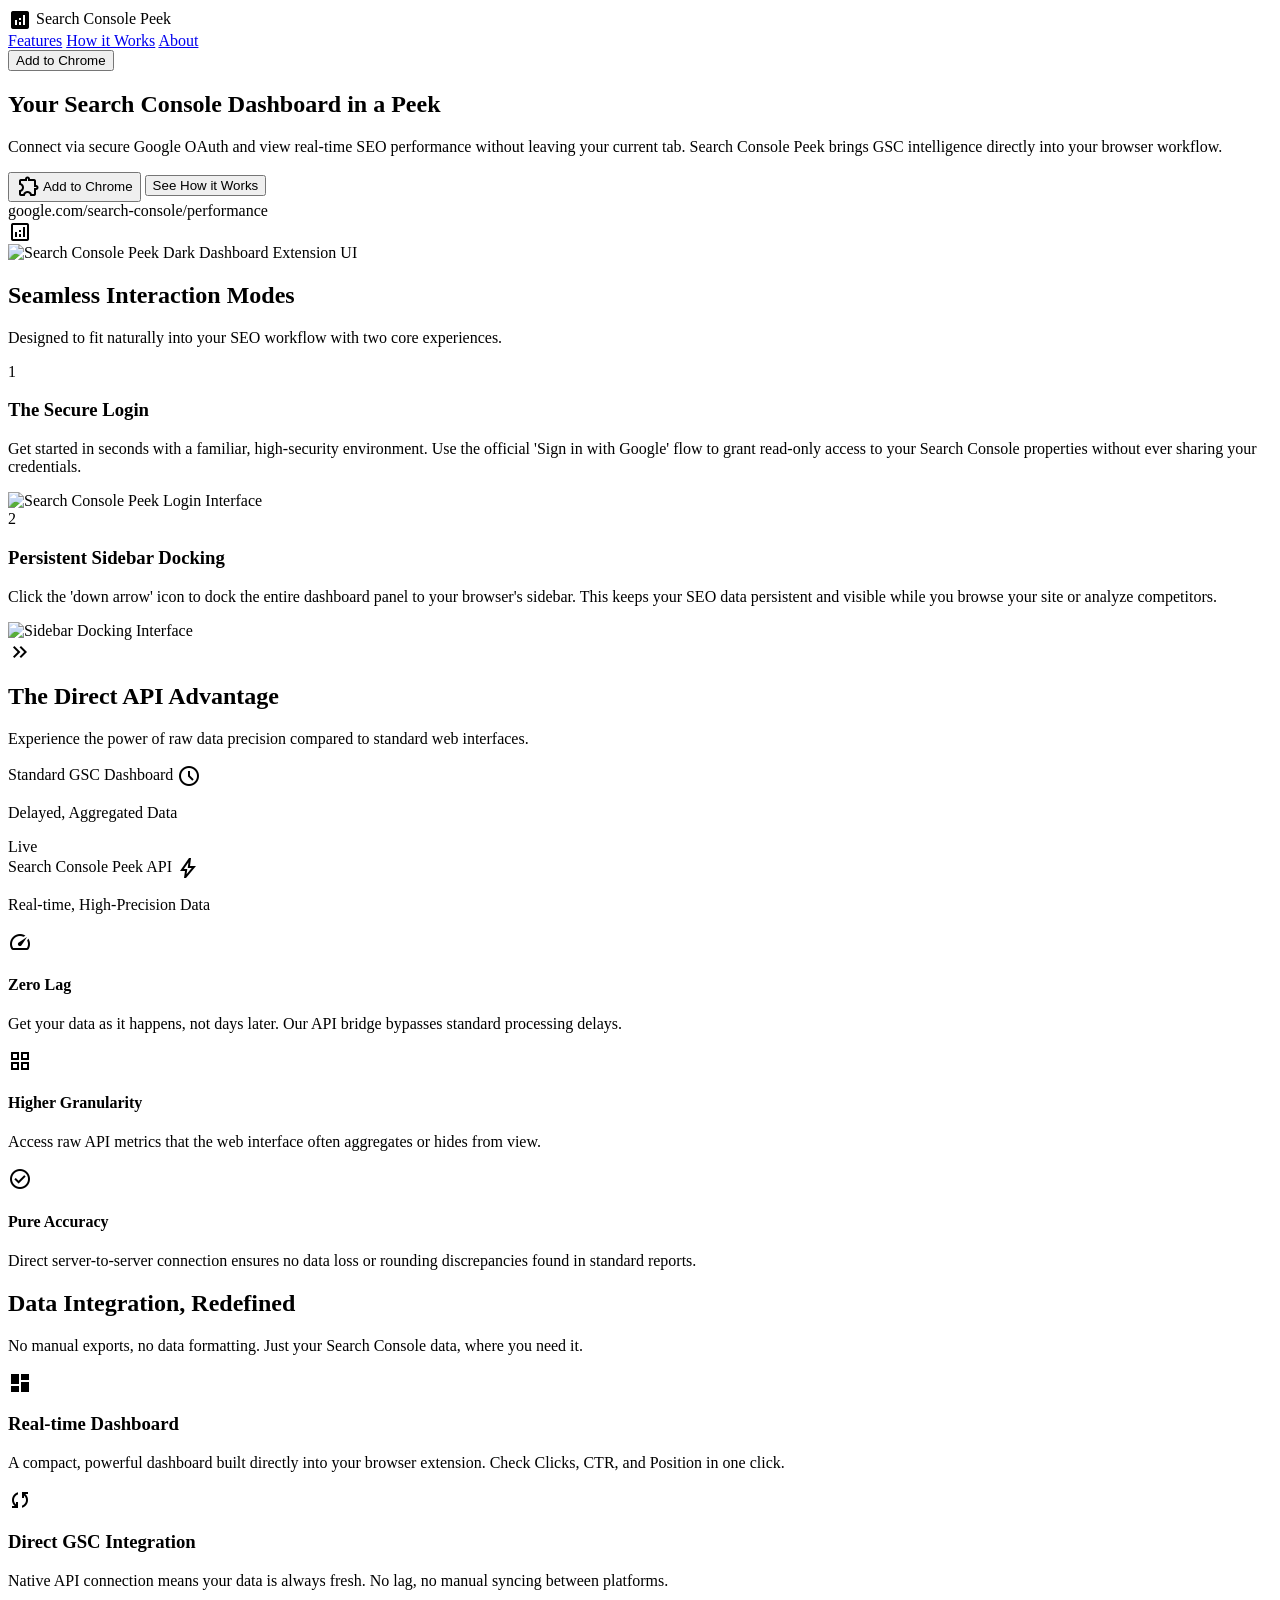
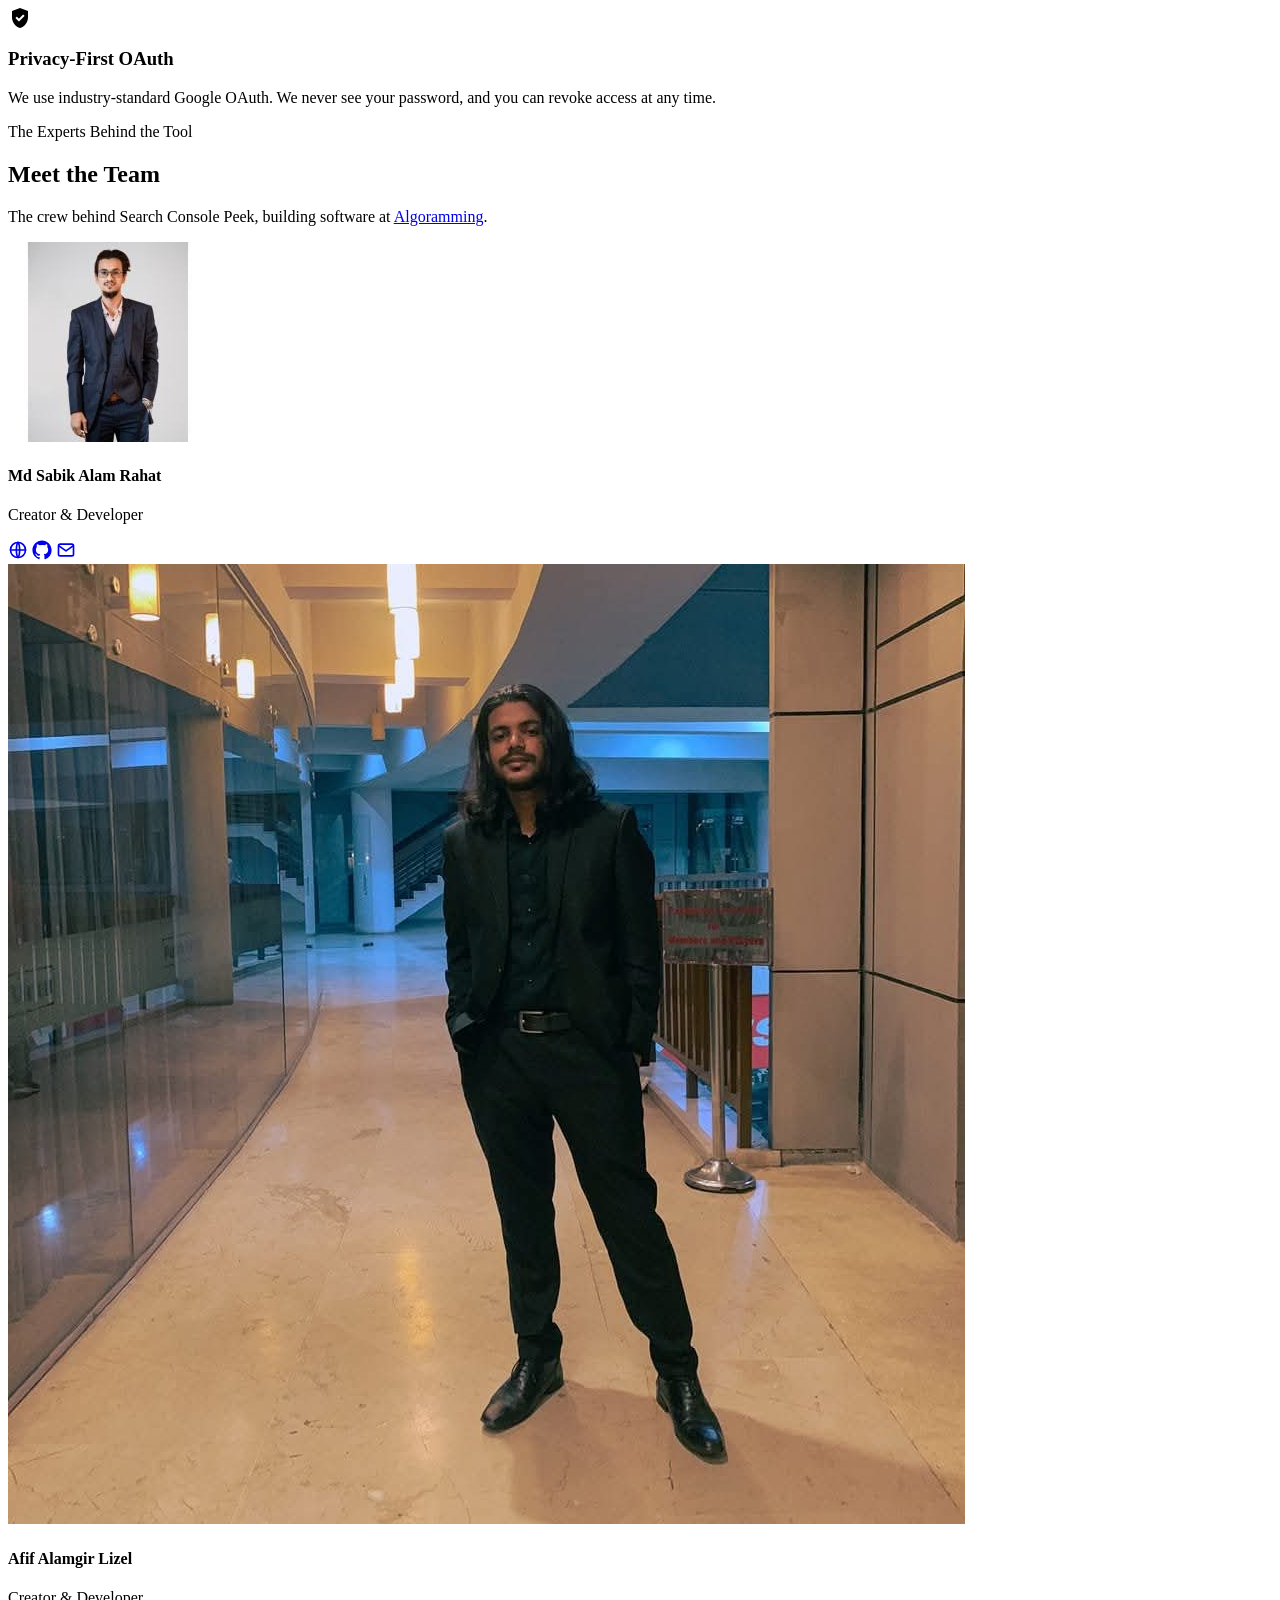
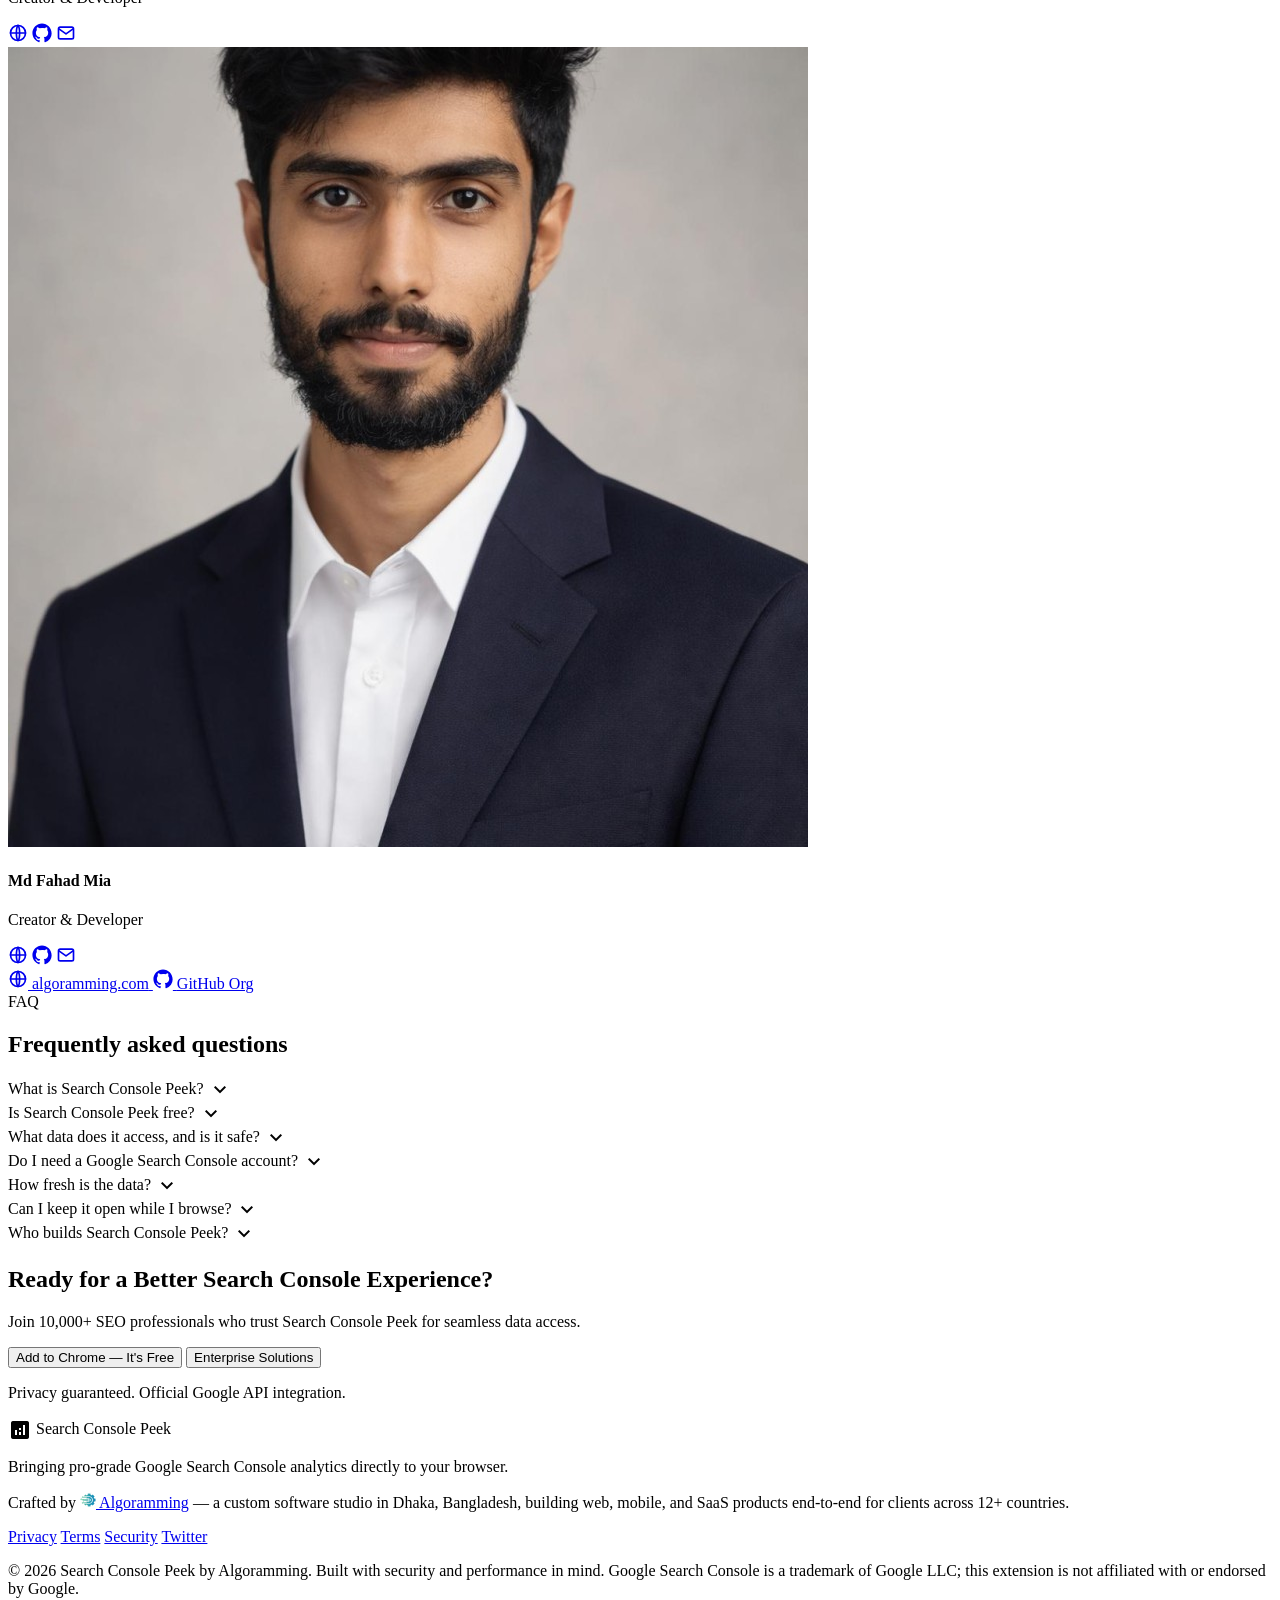
==== commit 53e720c4: "feat: update OAuth client ID and replace favicon with Algoramming logo" ====
--- a/web/search-console-peek/index.html
+++ b/web/search-console-peek/index.html
@@ -10,15 +10,15 @@
 <!-- SEO / GEO: canonical/OG/@id use the production domain below -->
 <meta name="description" content="Search Console Peek is a Chrome extension that shows your Google Search Console performance — top queries, pages, trends and period comparisons — in your browser toolbar, without opening Search Console. Built by Algoramming."/>
 <meta name="author" content="Algoramming"/>
-<link rel="canonical" href="https://extension.algoramming.com/search-console-peek/"/>
+<link rel="canonical" href="https://extensions.algoramming.com/search-console-peek/"/>
 
 <!-- Open Graph -->
 <meta property="og:type" content="website"/>
 <meta property="og:site_name" content="Search Console Peek"/>
 <meta property="og:title" content="Search Console Peek — Google Search Console in your toolbar"/>
 <meta property="og:description" content="See your Google Search Console clicks, impressions, top queries, pages and trends — right from your browser, without the round trip. A Chrome extension by Algoramming."/>
-<meta property="og:url" content="https://extension.algoramming.com/search-console-peek/"/>
-<meta property="og:image" content="https://extension.algoramming.com/search-console-peek/assets/og-image.png"/>
+<meta property="og:url" content="https://extensions.algoramming.com/search-console-peek/"/>
+<meta property="og:image" content="https://extensions.algoramming.com/search-console-peek/assets/og-image.png"/>
 <meta property="og:image:width" content="1200"/>
 <meta property="og:image:height" content="630"/>
 <meta property="og:image:alt" content="Search Console Peek — a Chrome extension by Algoramming"/>
@@ -27,7 +27,7 @@
 <meta name="twitter:card" content="summary_large_image"/>
 <meta name="twitter:title" content="Search Console Peek — Google Search Console in your toolbar"/>
 <meta name="twitter:description" content="See your Google Search Console performance right from your browser, without the round trip. A Chrome extension by Algoramming."/>
-<meta name="twitter:image" content="https://extension.algoramming.com/search-console-peek/assets/og-image.png"/>
+<meta name="twitter:image" content="https://extensions.algoramming.com/search-console-peek/assets/og-image.png"/>
 
 <!-- Structured data (schema.org) for SEO + AI/generative-engine understanding -->
 <script type="application/ld+json">
@@ -36,8 +36,8 @@
   "@graph": [
     {
       "@type": "WebSite",
-      "@id": "https://extension.algoramming.com/search-console-peek/#website",
-      "url": "https://extension.algoramming.com/search-console-peek/",
+      "@id": "https://extensions.algoramming.com/search-console-peek/#website",
+      "url": "https://extensions.algoramming.com/search-console-peek/",
       "name": "Search Console Peek",
       "description": "A Chrome extension that brings Google Search Console performance into your browser toolbar.",
       "publisher": { "@id": "https://algoramming.com/#organization" },
@@ -49,7 +49,7 @@
       "name": "Algoramming",
       "alternateName": "Algoramming Software Agency",
       "url": "https://algoramming.com",
-      "logo": "https://extension.algoramming.com/search-console-peek/assets/favicon.svg",
+      "logo": "https://extensions.algoramming.com/search-console-peek/assets/favicon.svg",
       "description": "Custom software development studio based in Dhaka, Bangladesh, building web, mobile and SaaS products end-to-end for clients across 12+ countries.",
       "email": "support@algoramming.com",
       "telephone": "+880-1400-629698",
@@ -74,47 +74,47 @@
     },
     {
       "@type": "Person",
-      "@id": "https://extension.algoramming.com/search-console-peek/#sabik",
+      "@id": "https://extensions.algoramming.com/search-console-peek/#sabik",
       "name": "Md Sabik Alam Rahat",
       "jobTitle": "Creator & Developer",
       "url": "https://algoramming.com",
-      "image": "https://extension.algoramming.com/search-console-peek/assets/rahat.png",
+      "image": "https://extensions.algoramming.com/search-console-peek/assets/rahat.png",
       "email": "rahat@algoramming.com",
       "worksFor": { "@id": "https://algoramming.com/#organization" },
       "sameAs": ["https://github.com/sabikrahat", "https://algoramming.com"]
     },
     {
       "@type": "Person",
-      "@id": "https://extension.algoramming.com/search-console-peek/#afif",
+      "@id": "https://extensions.algoramming.com/search-console-peek/#afif",
       "name": "Afif Alamgir Lizel",
       "jobTitle": "Creator & Developer",
       "url": "https://www.afifalamgir.com/",
-      "image": "https://extension.algoramming.com/search-console-peek/assets/afif.png",
+      "image": "https://extensions.algoramming.com/search-console-peek/assets/afif.png",
       "email": "afif.alamgir@gmail.com",
       "worksFor": { "@id": "https://algoramming.com/#organization" },
       "sameAs": ["https://github.com/afif404", "https://www.afifalamgir.com/"]
     },
     {
       "@type": "Person",
-      "@id": "https://extension.algoramming.com/search-console-peek/#fahad",
+      "@id": "https://extensions.algoramming.com/search-console-peek/#fahad",
       "name": "Md Fahad Mia",
       "jobTitle": "Creator & Developer",
       "url": "https://fahad.oracrondigital.com",
-      "image": "https://extension.algoramming.com/search-console-peek/assets/fahad.png",
+      "image": "https://extensions.algoramming.com/search-console-peek/assets/fahad.png",
       "email": "fahad.wp07@gmail.com",
       "worksFor": { "@id": "https://algoramming.com/#organization" },
       "sameAs": ["https://github.com/fahadewu", "https://fahad.oracrondigital.com"]
     },
     {
       "@type": "WebApplication",
-      "@id": "https://extension.algoramming.com/search-console-peek/#app",
+      "@id": "https://extensions.algoramming.com/search-console-peek/#app",
       "name": "Search Console Peek",
       "description": "A Chrome extension that shows your Google Search Console performance — clicks, impressions, CTR, position, top queries and pages, trends and period-over-period comparison — in a toolbar popup or Chrome's side panel, using read-only access to the official Search Console API.",
       "applicationCategory": "BrowserApplication",
       "operatingSystem": "Chrome",
       "browserRequirements": "Requires Google Chrome",
-      "url": "https://extension.algoramming.com/search-console-peek/",
-      "image": "https://extension.algoramming.com/search-console-peek/assets/og-image.png",
+      "url": "https://extensions.algoramming.com/search-console-peek/",
+      "image": "https://extensions.algoramming.com/search-console-peek/assets/og-image.png",
       "softwareVersion": "1.0.0",
       "offers": { "@type": "Offer", "price": "0", "priceCurrency": "USD" },
       "featureList": [
@@ -126,9 +126,9 @@
         "Popup and side panel"
       ],
       "author": [
-        { "@id": "https://extension.algoramming.com/search-console-peek/#sabik" },
-        { "@id": "https://extension.algoramming.com/search-console-peek/#afif" },
-        { "@id": "https://extension.algoramming.com/search-console-peek/#fahad" }
+        { "@id": "https://extensions.algoramming.com/search-console-peek/#sabik" },
+        { "@id": "https://extensions.algoramming.com/search-console-peek/#afif" },
+        { "@id": "https://extensions.algoramming.com/search-console-peek/#fahad" }
       ],
       "publisher": { "@id": "https://algoramming.com/#organization" },
       "isAccessibleForFree": true
@@ -595,8 +595,8 @@
 {
   "@context": "https://schema.org",
   "@type": "FAQPage",
-  "@id": "https://extension.algoramming.com/search-console-peek/#faq",
-  "isPartOf": { "@id": "https://extension.algoramming.com/search-console-peek/#website" },
+  "@id": "https://extensions.algoramming.com/search-console-peek/#faq",
+  "isPartOf": { "@id": "https://extensions.algoramming.com/search-console-peek/#website" },
   "mainEntity": [
     {
       "@type": "Question",
@@ -668,7 +668,7 @@
                     Bringing pro-grade Google Search Console analytics directly to your browser.
                 </p>
 <p class="text-on-surface-variant font-body-md max-w-sm mt-3">
-                    Crafted by <a class="text-primary hover:underline" href="https://algoramming.com" target="_blank" rel="noopener">Algoramming</a> — a custom software studio in Dhaka, Bangladesh, building web, mobile, and SaaS products end-to-end for clients across 12+ countries.
+                    Crafted by <a class="text-primary hover:underline inline-flex items-center gap-1 align-middle" href="https://algoramming.com" target="_blank" rel="noopener"><img src="assets/algoramming-logo.png" alt="" width="16" height="16" class="inline-block"/> Algoramming</a> — a custom software studio in Dhaka, Bangladesh, building web, mobile, and SaaS products end-to-end for clients across 12+ countries.
                 </p>
 </div>
 <div class="flex flex-wrap md:justify-end gap-x-8 gap-y-4">
